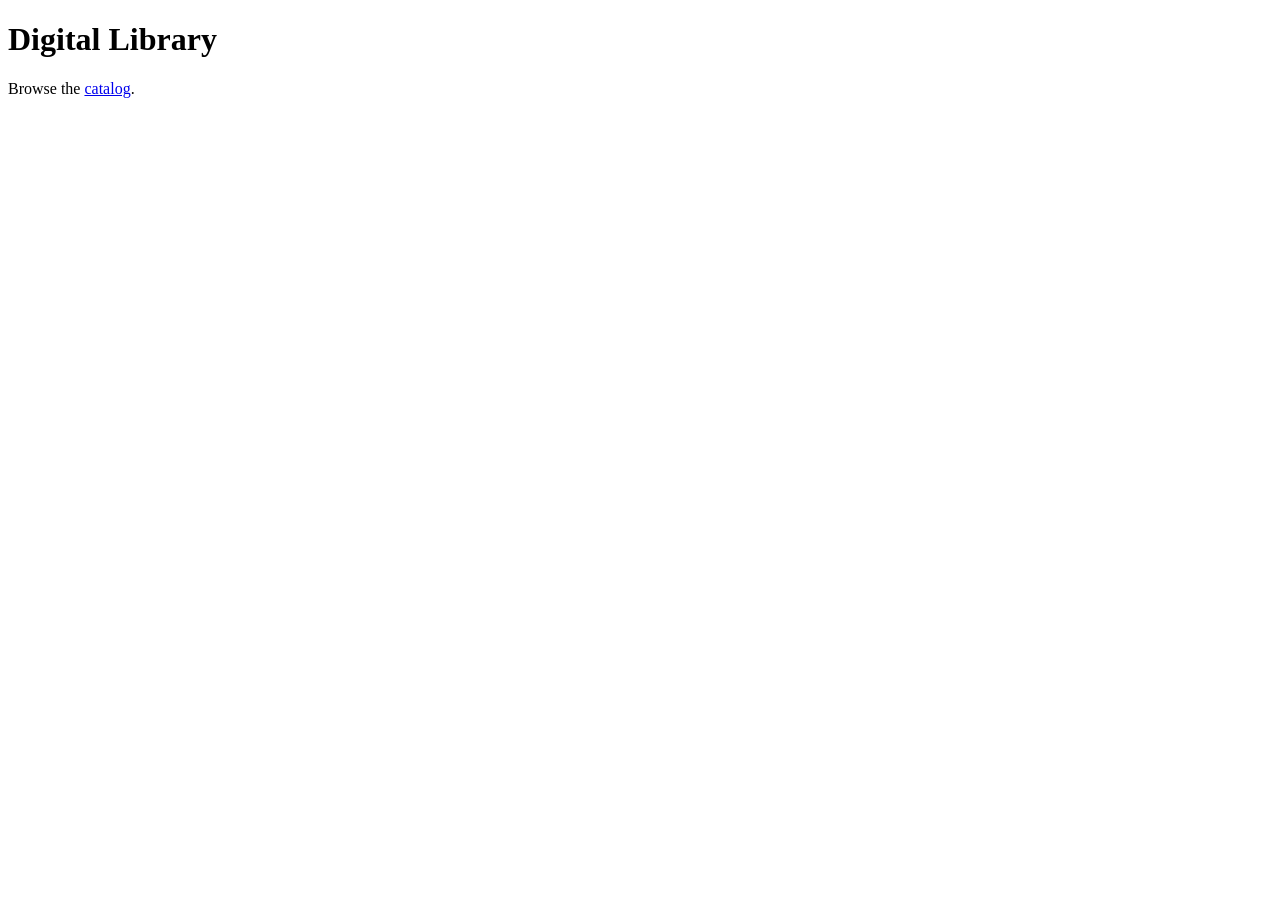
==== src/web/index.html @ 66bac561 "DLBS-23: app shell and navigation; DLBS-24: availability endpoint" ====
<!doctype html>
<html lang="en">
<head>
  <meta charset="utf-8">
  <meta name="viewport" content="width=device-width, initial-scale=1">
  <title>Home · Digital Library</title>
  <link rel="stylesheet" href="/css/app.css">
  <script src="/js/app.js"></script>
</head>
<body>
<main>
  <h1>Digital Library</h1>
  <p>Browse the <a href="/catalog.html">catalog</a>.</p>
</main>
</body>
</html>
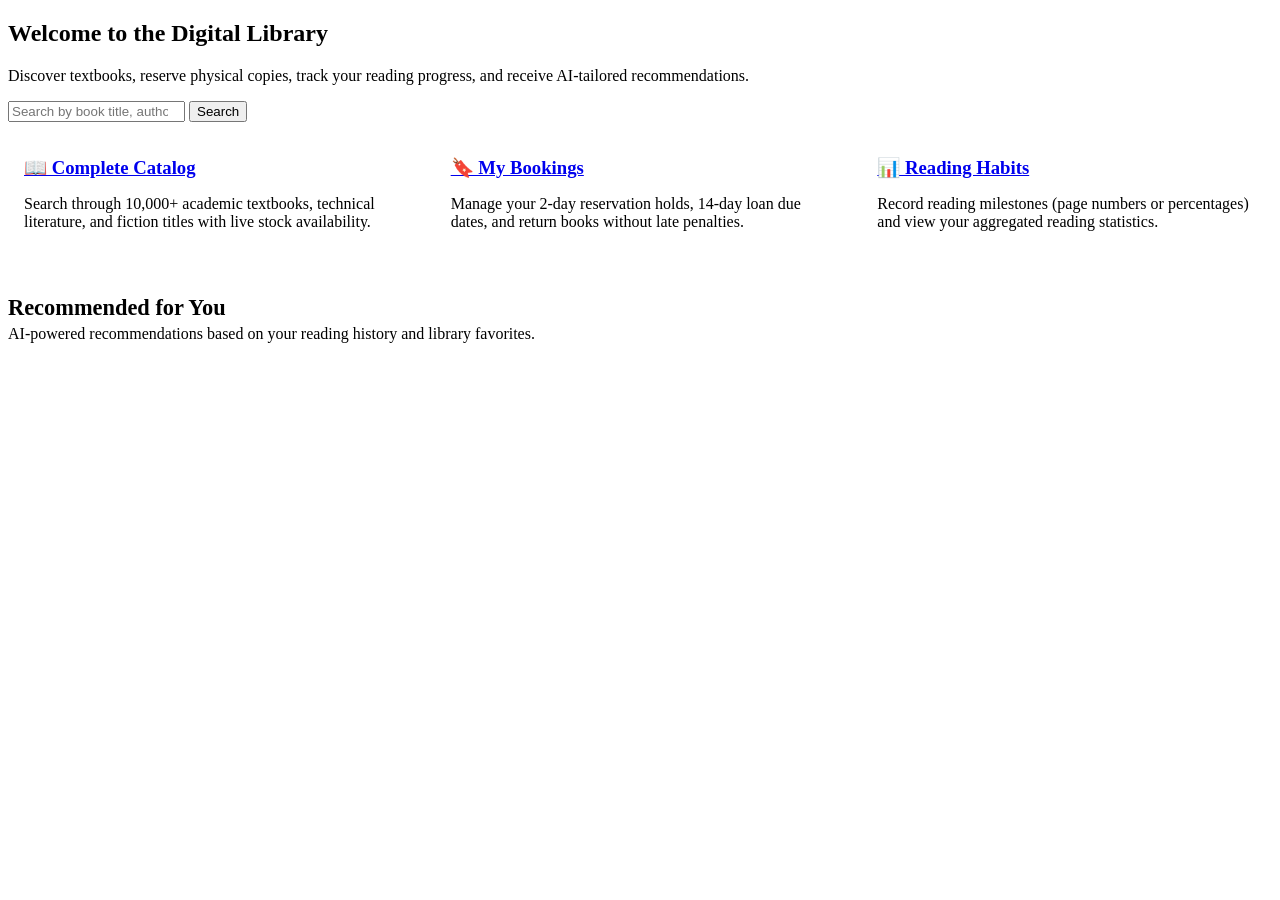
==== commit 6793f8b0: "DLBS-10: enhance home page with hero search and recommendations grid - src/web/index.html: hero sear" ====
--- a/src/web/index.html
+++ b/src/web/index.html
@@ -3,14 +3,115 @@
 <head>
   <meta charset="utf-8">
   <meta name="viewport" content="width=device-width, initial-scale=1">
-  <title>Home · Digital Library</title>
+  <title>Home · Digital Library and Booking System</title>
   <link rel="stylesheet" href="/css/app.css">
   <script src="/js/app.js"></script>
 </head>
 <body>
 <main>
-  <h1>Digital Library</h1>
-  <p>Browse the <a href="/catalog.html">catalog</a>.</p>
+  <!-- Hero Section with Search -->
+  <section class="hero">
+    <h1>Welcome to the Digital Library</h1>
+    <p>Discover textbooks, reserve physical copies, track your reading progress, and receive AI-tailored recommendations.</p>
+    <form class="hero-search" action="/catalog.html" method="GET">
+      <input type="search" name="q" placeholder="Search by book title, author, or ISBN..." aria-label="Catalog Search">
+      <button class="primary" type="submit">Search</button>
+    </form>
+  </section>
+
+  <!-- Quick Feature Links -->
+  <section style="display: grid; grid-template-columns: repeat(auto-fit, minmax(220px, 1fr)); gap: 16px; margin-bottom: 32px;">
+    <div class="card" style="padding: 16px;">
+      <h3 style="margin-bottom: 6px;"><a href="/catalog.html">📖 Complete Catalog</a></h3>
+      <p class="muted">Search through 10,000+ academic textbooks, technical literature, and fiction titles with live stock availability.</p>
+    </div>
+    <div class="card" style="padding: 16px;">
+      <h3 style="margin-bottom: 6px;"><a href="/bookings.html">🔖 My Bookings</a></h3>
+      <p class="muted">Manage your 2-day reservation holds, 14-day loan due dates, and return books without late penalties.</p>
+    </div>
+    <div class="card" style="padding: 16px;">
+      <h3 style="margin-bottom: 6px;"><a href="/reading.html">📊 Reading Habits</a></h3>
+      <p class="muted">Record reading milestones (page numbers or percentages) and view your aggregated reading statistics.</p>
+    </div>
+  </section>
+
+  <!-- Recommended For You Section -->
+  <section class="panel">
+    <div class="section-header">
+      <div>
+        <h2 style="font-size: 1.4rem; margin: 0 0 4px;">Recommended for You</h2>
+        <p class="muted" style="margin: 0;" id="rec-subtitle">AI-powered recommendations based on your reading history and library favorites.</p>
+      </div>
+      <div id="rec-actions">
+        <!-- Refresh button or Login button -->
+      </div>
+    </div>
+
+    <div id="rec-alert" role="status"></div>
+    <ul id="recommendations-grid" class="grid" aria-label="Book Recommendations"></ul>
+  </section>
 </main>
+
+<script>
+  // DLBS-23, DLBS-10, DLBS-12: Home page hero, search routing, and personalized recommendations.
+  const recGrid = document.getElementById("recommendations-grid");
+  const recAlert = document.getElementById("rec-alert");
+  const recActions = document.getElementById("rec-actions");
+  const recSubtitle = document.getElementById("rec-subtitle");
+
+  async function loadRecommendations() {
+    const user = DL.user();
+
+    if (!user) {
+      recSubtitle.textContent = "Log in to receive personalized recommendations powered by our machine learning hybrid engine.";
+      recActions.innerHTML = `<a href="/login.html?next=/" class="primary" style="display: inline-block; padding: 6px 14px; text-decoration: none;">Log in to view</a>`;
+      recGrid.innerHTML = "";
+      recAlert.className = "alert info";
+      recAlert.innerHTML = `
+        <strong>New reader?</strong> <a href="/login.html">Log in</a> or <a href="/register.html">create an account</a>
+        to see book recommendations tailored to your reading history! Or explore the <a href="/catalog.html">complete catalog</a> right away.
+      `;
+      return;
+    }
+
+    // Logged in user: setup actions
+    recActions.innerHTML = `
+      <button id="refresh-rec-btn" class="secondary small" type="button" title="Fetch fresh recommendations">Refresh</button>
+    `;
+    const refreshBtn = document.getElementById("refresh-rec-btn");
+    if (refreshBtn) {
+      refreshBtn.addEventListener("click", () => {
+        loadRecommendations();
+      });
+    }
+
+    recAlert.className = "alert info";
+    recAlert.textContent = "Loading recommendations...";
+    recGrid.innerHTML = "";
+
+    try {
+      const data = await DL.api("/api/recommendations/me?limit=8");
+      recAlert.textContent = "";
+      recAlert.className = "";
+
+      if (!data.items || data.items.length === 0) {
+        recAlert.className = "alert info";
+        recAlert.innerHTML = `No recommendations generated yet. Start by browsing the <a href="/catalog.html">catalog</a> and reserving your first book!`;
+        return;
+      }
+
+      recGrid.innerHTML = data.items.map((item) => {
+        // DL.bookCard handles both catalog items and recommendation items with reasons
+        return DL.bookCard(item, { reason: item.reason });
+      }).join("");
+
+    } catch (err) {
+      recAlert.className = "alert error";
+      recAlert.textContent = "Unable to load recommendations: " + err.message;
+    }
+  }
+
+  document.addEventListener("DOMContentLoaded", loadRecommendations);
+</script>
 </body>
 </html>
